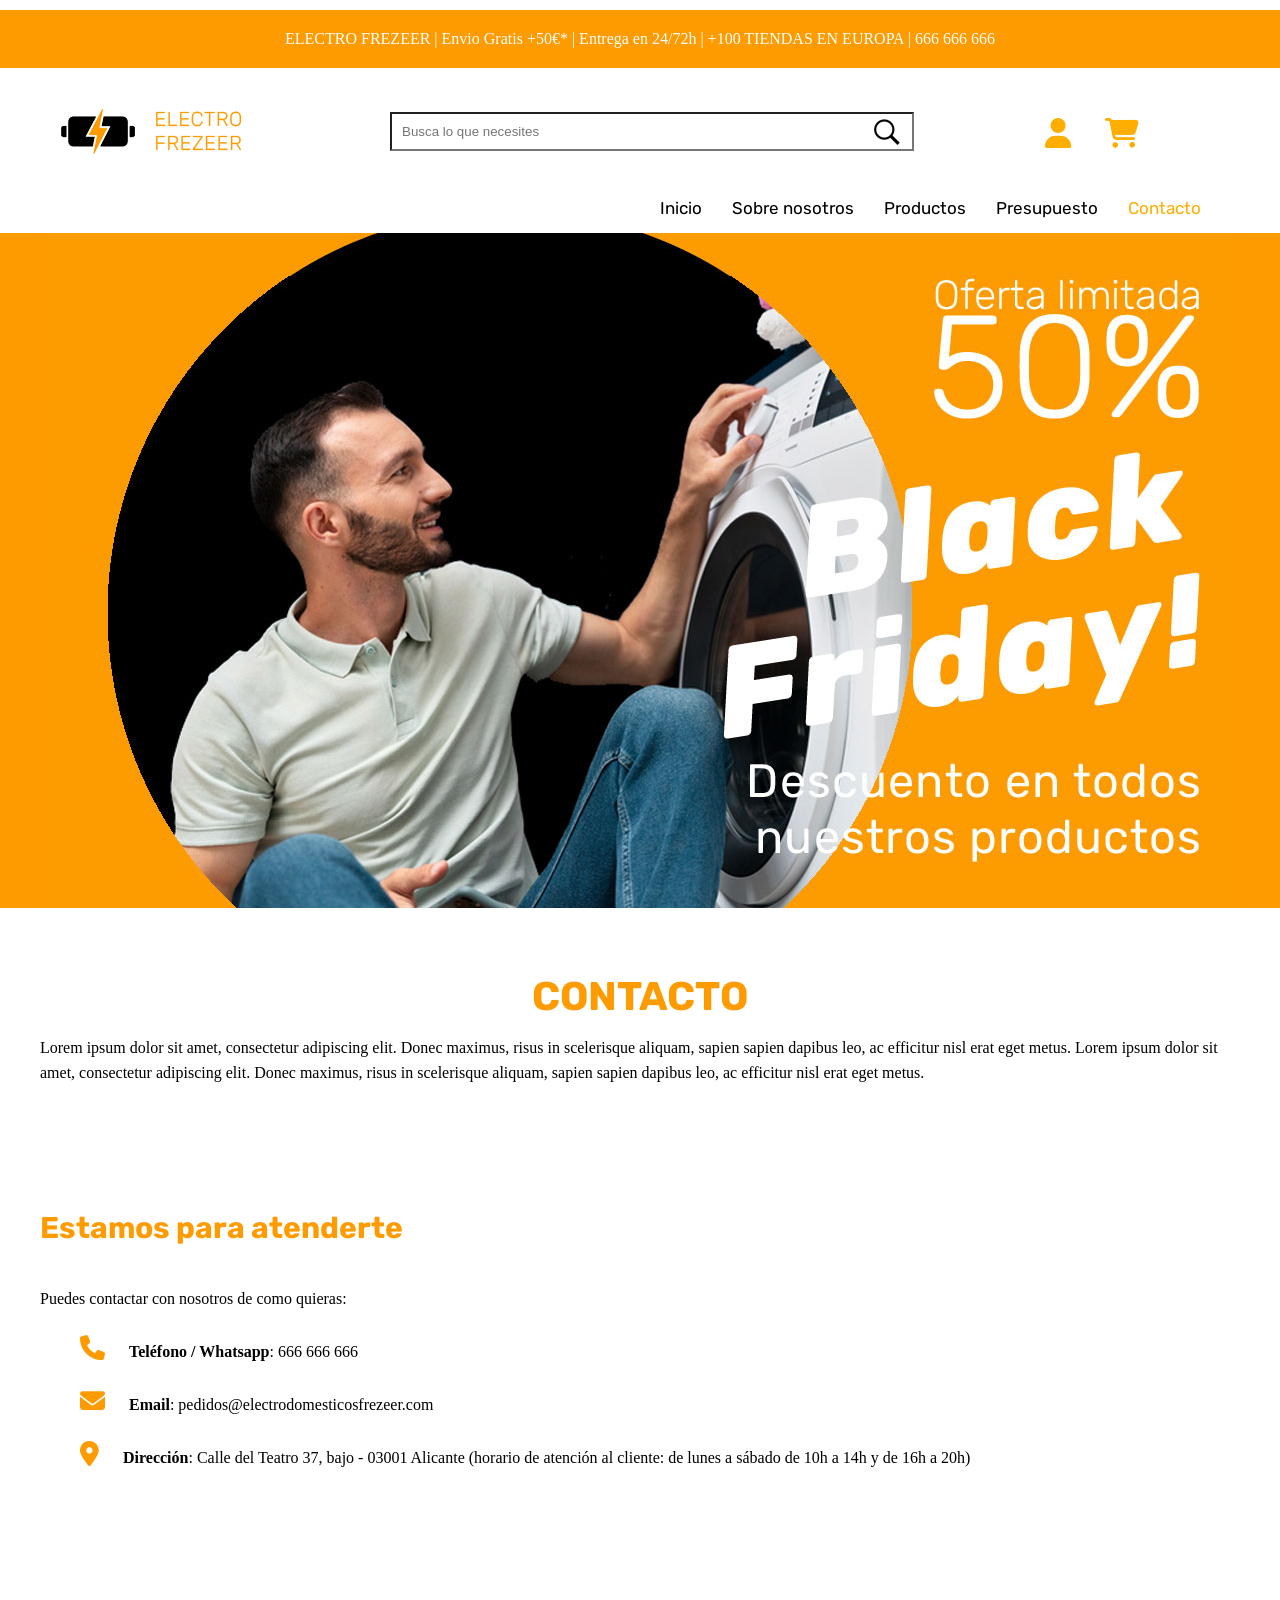
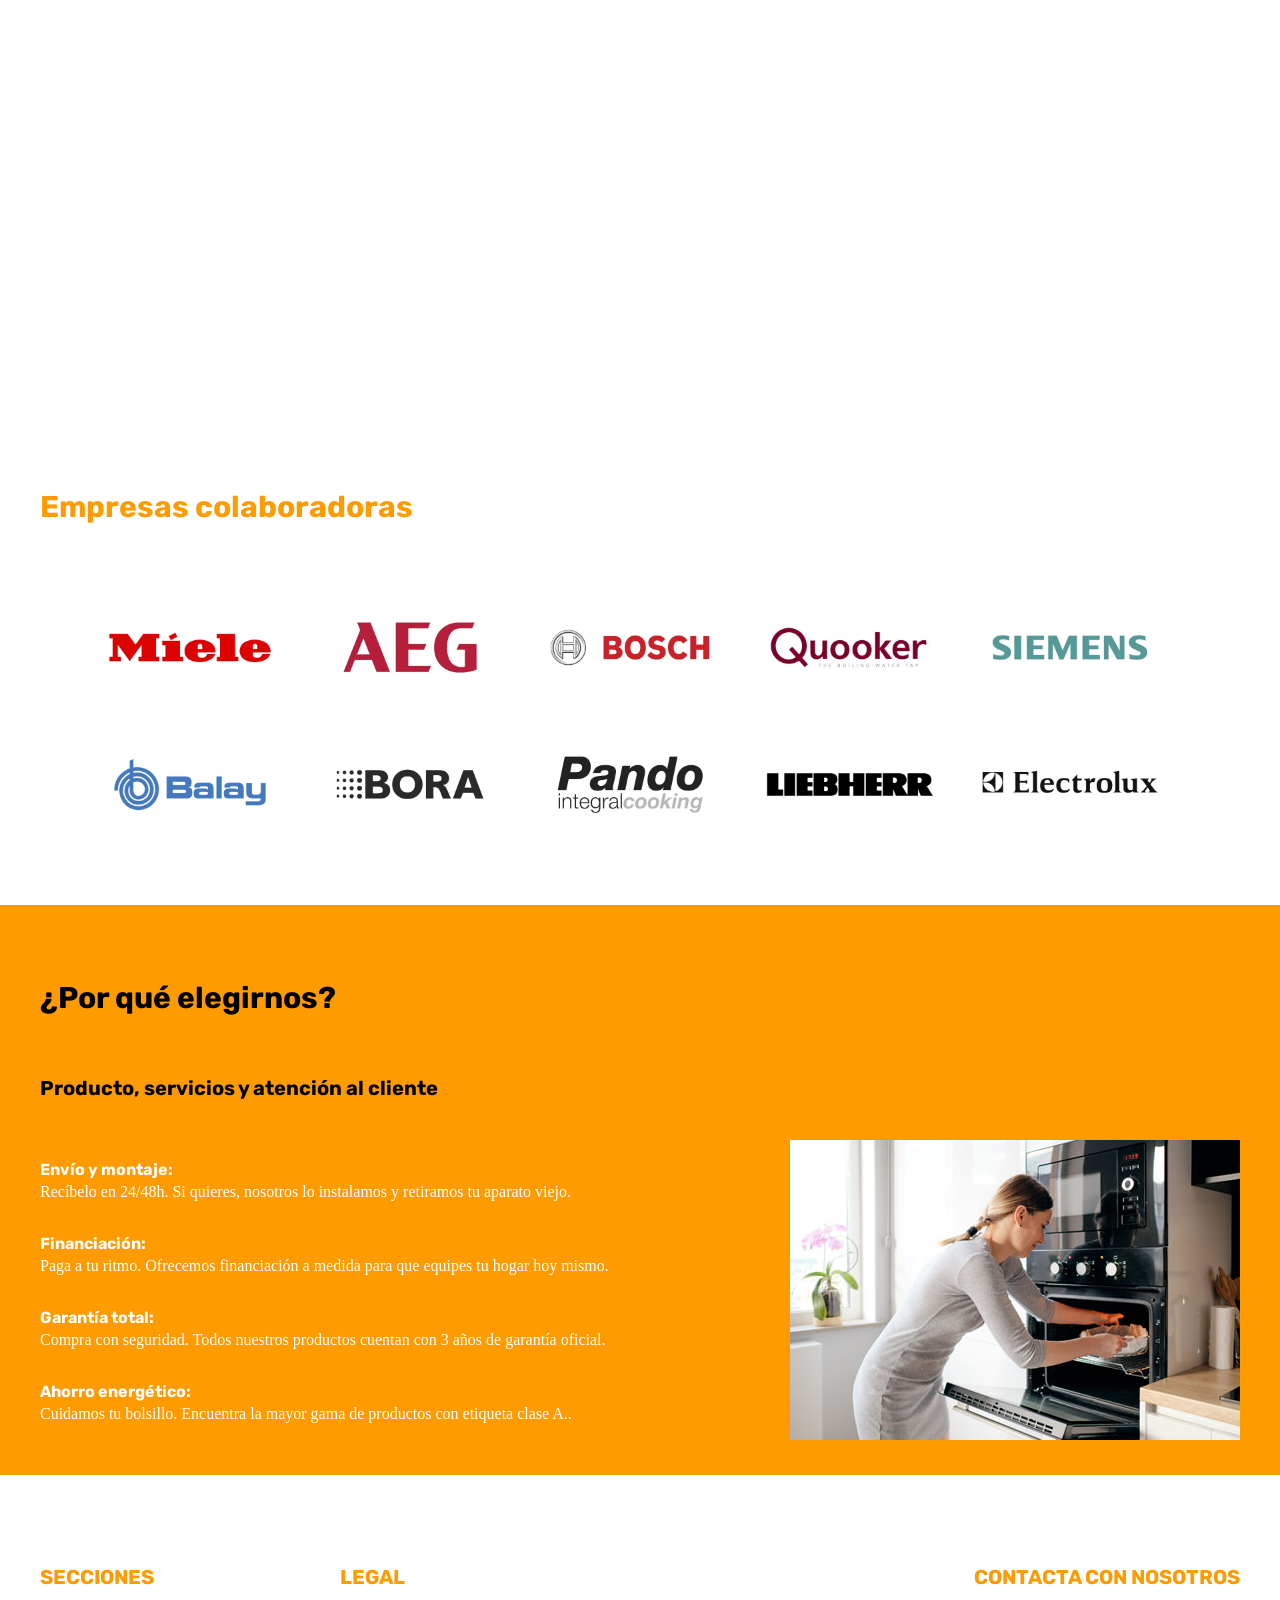
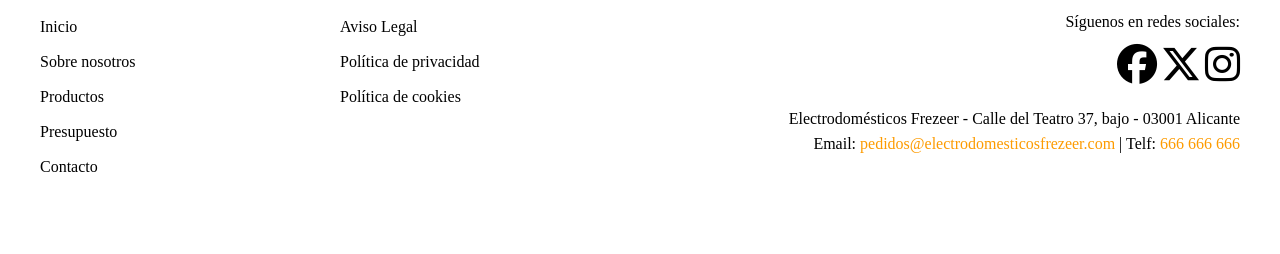
==== contacto.html @ 306b80c8 "Actualización" ====
<!DOCTYPE html>
<html lang="es">

	<head>
		<title>Contacto - Electrodomésticos Frezeer</title>
		<meta  charset="utf-8">
		<meta name="description" content="Electrodomésticos Frezeer. Especialistas en todo tipo de electrodomésticos para el hogar, la oficina o el negocio!">
    	<meta name="viewport" content="width=device-width, initial-scale=1.0">
		<link rel="stylesheet" href="./assets/css/estilos.css">
		<link rel="stylesheet" href="https://cdnjs.cloudflare.com/ajax/libs/font-awesome/6.5.2/css/all.min.css">
	</head>

	<body>

	    <header>
	    	<div class="banner_top">
		    	<div class="centro">
		    		ELECTRO FREZEER | Envio Gratis +50€* | Entrega en 24/72h | +100 TIENDAS EN EUROPA | 666 666 666
		    	</div>
	    	</div>
	    	<div class="modulo_transparente capa_logo">
		    	<div class="centro">
		    		<a href="index.html" title="Inicio" class="logo">
				       	<img src="assets/img/logo-electrodomesticos.png" alt="ELECTRODOMÉSTICOS FREZZEER" title="ELECTRODOMÉSTICOS FREZZEER">
				    </a>
				    <form class="form_buscador">
			    		<input type="text" placeholder="Busca lo que necesites">
			    	</form>
					<a href="#" title="ZONA CLIENTE"><i class="fa-solid fa-user iconos-cabecera"></i></a>
				    <a href="#" title="CARRITO DE LA COMPRA"><i class="fa-solid fa-cart-shopping iconos-cabecera"></i></a>
		    		<nav class="menu">
					    <a href="index.html" title="Inicio">Inicio</a>
					    <a href="sobre-nosotros.html" title="Sobre nosotros">Sobre nosotros</a>
					    <a href="productos.html" title="Productos">Productos</a>
					    <a href="presupuesto.html" title="Presupuesto">Presupuesto</a>
					    <a href="contacto.html" title="Contacto" class="seleccionada">Contacto</a>
					</nav>
			    </div>
			</div>
			<div class="banner_cabecera">
			    <div class="transparente">
				    <div class="centro">
				    	<img src="assets/img/cabecera2.jpg" alt="ELECTRODOMÉSTICOS FREZZEER" title="ELECTRODOMÉSTICOS FREZZEER">
		            </div>
		        </div>
			</div>
		</header>
		
		<section>
            <div class="modulo_transparente">
            	<h1>CONTACTO</h1>
            	<div class="centro">
		            <article>
		            	<p>Lorem ipsum dolor sit amet, consectetur adipiscing elit. Donec maximus, risus in scelerisque aliquam, sapien sapien dapibus leo, ac efficitur nisl erat eget metus. Lorem ipsum dolor sit amet, consectetur adipiscing elit. Donec maximus, risus in scelerisque aliquam, sapien sapien dapibus leo, ac efficitur nisl erat eget metus.</p>
		            </article>
		        </div>
            </div>
        </section>

		<section>
        	<div class="modulo_transparente">
        		<div class="centro">
        			<h2>Estamos para atenderte</h2>
		            <article>
		            	<p>Puedes contactar con nosotros de como quieras:</p>
		                <ul class="contacto">
		                	<li>
		                		<p><i class="fa-solid fa-phone icono-contacto" title="Teléfono / Whatsapp"></i>  <strong>Teléfono / Whatsapp</strong>: 666 666 666</p>
		                	</li>
		                	<li>
		                		<p><i class="fa-solid fa-envelope icono-contacto" title="Email"></i>  <strong>Email</strong>: pedidos@electrodomesticosfrezeer.com</p>
		                	</li>
		                	<li>
		                		<p><i class="fa-solid fa-location-dot icono-contacto" title="Dirección"></i>  <strong>Dirección</strong>: Calle del Teatro 37, bajo - 03001 Alicante (horario de atención al cliente: de lunes a sábado de 10h a 14h y de 16h a 20h)</p>
		                	</li>
		                </ul>
		                <iframe src="https://www.google.com/maps/embed?pb=!1m18!1m12!1m3!1d3817.742565900039!2d-0.49031492359190015!3d38.345195379096616!2m3!1f0!2f0!3f0!3m2!1i1024!2i768!4f13.1!3m3!1m2!1s0xd6237b2cdc7a897%3A0xb78e013e4b2e56f4!2sCarrer%20del%20Teatre%2C%2031%2C%2003001%20Alacant!5e1!3m2!1ses!2ses!4v1777305516248!5m2!1ses!2ses" width="1200" height="450" style="border:0;" allowfullscreen="" loading="lazy" referrerpolicy="no-referrer-when-downgrade"></iframe>
					</article>
		        	
		        </div>
		    </div>
		</section>

		<section>
            <div class="modulo_transparente">
	        	<div class="centro">
            		<h2>Empresas colaboradoras</h2>
		            <article>
		                <ul class="colaboradores">
		                    <li>
	                    		<a href="#"><img src="assets/img/logo1.jpg" alt="MÍELE" title="MÍELE"></a>
		                    </li>
		                    <li>
	                    		<a href="#"><img src="assets/img/logo2.jpg" alt="AEG" title="AEG"></a>
		                    </li>
		                    <li>
	                    		<a href="#"><img src="assets/img/logo3.jpg" alt="BOSCH" title="BOSCH"></a>
		                    </li>
		                    <li>
	                    		<a href="#"><img src="assets/img/logo4.jpg" alt="QUOOKER" title="QUOOKER"></a>
		                    </li>
		                    <li>
	                    		<a href="#"><img src="assets/img/logo5.jpg" alt="SIEMENS" title="SIEMENS"></a>
		                    </li>
		                    <li>
	                    		<a href="#"><img src="assets/img/logo6.jpg" alt="BALAY" title="BALAY"></a>
		                    </li>
		                    <li>
	                    		<a href="#"><img src="assets/img/logo7.jpg" alt="BORA" title="BORA"></a>
		                    </li>
		                    <li>
	                    		<a href="#"><img src="assets/img/logo8.jpg" alt="PANDO" title="PANDO"></a>
		                    </li>
		                    <li>
	                    		<a href="#"><img src="assets/img/logo9.jpg" alt="LIEBHEER" title="LIEBHEER"></a>
		                    </li>
		                    <li>
	                    		<a href="#"><img src="assets/img/logo10.jpg" alt="ELECTROLUX" title="ELECTROLUX"></a>
		                    </li>
		                </ul>
		            </article>
		        </div>
		    </div>
		</section>

	    <section>
            <div class="modulo_naranja">
	        	<div class="centro">
            		<h2 class="color_negro">¿Por qué elegirnos?</h2>
		            <article>
		                <h3>Producto, servicios y atención al cliente</h3>
		                <img src="assets/img/foto_home.jpg" alt="Electrodomésticos Frezeer" title="Electrodomésticos Frezeer" class="foto_article">
		                
		                <ul class="lista_inicio">
		                    <li><h4>Envío y montaje:</h4><p>Recíbelo en 24/48h. Si quieres, nosotros lo instalamos y retiramos tu aparato viejo.</p></li>
		                    <li><h4>Financiación:</h4><p>Paga a tu ritmo. Ofrecemos financiación a medida para que equipes tu hogar hoy mismo.</p></li>
		                    <li><h4>Garantía total:</h4><p>Compra con seguridad. Todos nuestros productos cuentan con 3 años de garantía oficial.</p></li>
		                    <li><h4>Ahorro energético:</h4><p>Cuidamos tu bolsillo. Encuentra la mayor gama de productos con etiqueta clase A..</p></li>
		                </ul>
		            </article>
		        </div>
		    </div>
        </section>

        <footer>
        	<div class="centro">
	        	<div class="footer_izq">
	        		<h3 class="color_naranja">SECCIONES</h3>
		        	<nav>
			        	<a href="inicio.html" title="Aviso Legal">Inicio</a>
			        	<a href="sobre-nosotros.html" title="Aviso Legal">Sobre nosotros</a>
			        	<a href="productos.html" title="Aviso Legal">Productos</a>
			        	<a href="presupuesto.html" title="Aviso Legal">Presupuesto</a>
			        	<a href="contacto.html" title="Aviso Legal">Contacto</a>
		        	</nav>
	        	</div>

	        	<div class="footer_centro">
		        	<h3 class="color_naranja">LEGAL</h3>
		        	<nav>
		        		<a href="#" title="Aviso Legal">Aviso Legal</a>
		        		<a href="#" title="Política de privacidad">Política de privacidad</a>
		        		<a href="#" title="Política de cookies">Política de cookies</a>
		        	</nav>
	        	</div>

	        	<div class="footer_dcha">
		        	<h3 class="color_naranja">CONTACTA CON NOSOTROS</h3>
		        	<nav class="redes-sociales"><p>Síguenos en redes sociales:</p> 
		        		 <a href="#" title="Facebook" target="blank"><i class="fa-brands fa-facebook icono-redes" title="Síguenos en Facebook"></i></a>
		        		 <a href="#" title="X" target="blank"><i class="fa-brands fa-x-twitter icono-redes" title="Síguenos en X"></i></a>
		        		 <a href="#" title="Instagram" target="blank"><i class="fa-brands fa-instagram icono-redes" title="Síguenos en Instagram"></i></a>
		        	</nav>
		        	<p>
		            	Electrodomésticos Frezeer - Calle del Teatro 37, bajo - 03001 Alicante <br>
		            	Email: <a href="mailto:info@electrodomesticosfrezeer.com">pedidos@electrodomesticosfrezeer.com</a> | 
		            	Telf: <a href="tel:666666666">666 666 666</a>
		            </p>
		       	</div>
        	</div>
        </footer>

	</body>
</html>
---- assets/css/estilos.css ----
body{
	background-color: #FFF;
	margin: 0;
	padding: 0;
	color: #000;
}

/* Importación a nivel local de la tipografia Rubik para los títulos h1, h2, h3, ...*/
@font-face {
     font-family: Rubik;
	 src: url("../font/Rubik-VariableFont_wght.ttf");
}


/* 	Definición de los estilos de los diferentes tipos generales de modulos, de la capa 
	centro con los que me ayudo a darle estilo a las diferentes sections y centrar los textos
	, de los elementos genéricos de la web (titulos h1, h2, h3 y h4, colores, section, article, leer más, ...)*/

.modulo_naranja{
	width: 100%;
	background-color: #FD9B01;
	color: #FFF;
	float: left;
	margin: 15px 0 0 0;
	padding: 50px 0 20px 0;
}
.modulo_transparente{
	width: 100%;
	float: left;
	margin: 15px 0 0 0;
	padding: 50px 0 20px 0;
}
.centro{
	width: 1200px;
	margin: 0 auto;
	padding: 0;
}
h1{
	font-family: Rubik;
	font-size: 40px;
	text-align: center;
	color: #FD9B01;
	margin: 0;
}
h2{
	font-family: Rubik;
	font-size: 30px;
	color: #FD9B01;
}
h3{
	font-family: Rubik;
	font-size: 20px;
	color: #000;
}
h4{
	font-family: Rubik;
	font-size: 16px;
	margin: 15px 0 0 0;
}
.color_negro{
	color: #000;
}
.color_naranja{
	color: #FD9B01;
}
section{
	width: 100%;
	float: left;
}
article{
	width: 1200px;
	float: left;
	margin: 15px 0;
}
.leer_mas{
	text-align: right;
	padding: 0 10px 0 0;
}
.leer_mas a{
	text-decoration: none;
	color: #000;
}
.leer_mas a:hover{
	text-decoration: underline;
}



/* 	Definición de los estilos de los elementos del header */

header{
	width: 100%;
	margin: 0;
    	float: left;
}
.banner_top{
	width: 100%;
	float: left;
	background-color: #FD9B01;
	color: #FFF;
	margin: 10px 0 0 0;
	padding: 20px 0;
	text-align: center;
}
.capa_logo{
	margin-top: 20px;
	padding: 20px 0 10px 0;
}
.logo{
	width: 350px;
	float: left;
	height: 65px;
}
.form_buscador{
	width: 650px;
	margin: 4px 0 0 0;
	float: left;
}
.form_buscador input {
    	padding: 10px 10px;
    	width: 500px;
    	background: url(../img/lupa.png) no-repeat right;
    	background-position-x: 480px;
}
.iconos-cabecera{
	font-size: 30px;
	margin: 10px 25px 5px 5px;
	color: #FDAE01;

}
.iconos-cabecera:hover{
	color: #000;
}
nav{
	width: 1200px;
	margin: 0;
}
.menu{
	width: 600px;
	float: right;
	margin: 20px 0 0 0;
	padding: 0;
}
.menu a{
	font-family: Rubik;
	color: #000;
	font-weight: 20px;
	text-decoration: none;
	font-size: 17px;
	float: left;
	padding: 5px 10px;
	margin: 20px 0 0 10px;
}
.menu a:hover{
	color: #FDAE01;
}
.menu a.seleccionada{
	font-family: Rubik;
	color: #FDAE01;
	float: left;
	padding: 5px 10px;
	margin: 20px 0 0 10px;
}
.banner_cabecera{
	width: 100%;
	background-color: #FD9B01;
	float: left;
	height: 675px;
}





/* Definición de los titulos h1, h2, h3, ... de las secciones */

article.noticias{
	width: 500px;
	float: left;
	margin: 15px 50px;
}


.colaboradores{
	width: 1200px;
	list-style: none;
}
.colaboradores li{
	width: 220px;
	float: left;
	text-align: center;
	vertical-align: middle;
}
.colaboradores li img{
	width: 200px;
}
article ul.lista_inicio{
	margin: 10px  0;
	list-style: none;
	width: 650px;
	float: left;
	padding: 0;
}
article ul.lista_inicio li{
	margin: 30px 0 0 0;
	padding: 0;
	list-style: none;
}
article ul.lista_inicio li p, p{
	margin: 0px;
	padding: 0;
	line-height: 25px;
}
.foto_article{
	width:450px;
	float: right;
	margin: 20px 0 0 50px;
}




/* Estilos de la página nuestro-secreto */
.contenido-nuestro-secreto{
	width: 600px;
	float: left;
}
/* Estilos de la galería de fotos */
ul.galeria{
	width: 100%;
	margin: 15px  0;
	list-style: none;
	float: left;
}
ul.galeria li{
	width: 25%;
	margin: 0;
	padding: 0;
	list-style: none;
	float: left;
}





/* 	Estilos de la página productos (y últimas novedades de la página de inicio) */
article ul.lista_productos{
	margin: 10px  0;
	list-style: none;
	width: 1200px;
	float: left;
	padding: 0;
}
article ul.lista_productos li{
	margin: 30px 5px 0 5px;
	padding: 0;
	width: 286px;
	float: left;
	height: 480px;
	border: 2px solid #FFF;
}
article ul.lista_productos li:hover{
	border: 2px solid #FD9B01;
}
article ul.lista_productos li p{
	padding: 5px 10px;
	text-align: center;
}
article ul.lista_productos li .capa_producto{
	width:288px;
	height: 300px;
}
article ul.lista_productos li .capa_producto .foto_producto{
	width:250px;
	padding: 20px;
}
article ul.lista_productos li .capa_producto .foto_producto:hover{
	width:286px;
	padding: 0;
}
article ul.lista_productos li p button{
	padding: 5px 10px;
	cursor: pointer;
	color: #FFF;
	background-color: #FD9B01;
	border: 2px solid #FD9B01;
	border-radius: 3px;
}
article ul.lista_productos li p.precio{
	font-size: 25px;
	font-weight: bold;
	color: #FD9B01;
}
article ul.lista_productos li p button:hover{
	background-color: #FFF;
	color: #FD9B01;
}
.paginado{
	width: 100%;
	margin: 30px 0 0 0;
    	float: left;
}
.paginado .mostrando{
	width: 50%;
	float: left;
	text-align: left;
}
.paginado .paginas{
	width: 50%;
	float: left;
	text-align: right;
}
.paginado .paginas a{
	text-decoration: none;
	margin: 0 5px;
	color: #000;
}
.paginado .paginas a:hover{
	text-decoration: underline;
}





/* 	Estilos de la página presupuesto */
.presupuesto{
	width: 100%;
	margin: 50px;
}
.presupuesto tr{
	margin: 20px;
}
.presupuesto td.primera_columna{
	width: 30%;
	vertical-align: top;
}
.presupuesto td.segunda_columna{
	width: 70%;
}
input{
	padding: 10px 10px;
	width: 80%;
}
textarea{
	padding: 10px 10px;
	width: 80%;
	height: 100px;
}
input.politica_privacidad{
	width: 20px;
}
a.enlace_politica{
	text-decoration: none;
	color: #000;
}
a.enlace_politica:hover{
	text-decoration: underline;
}




/* 	Estilos de la página de contacto */
ul.contacto{
	list-style: none;
}
ul.contacto li{
	margin: 25px 0;
}
ul.contacto li:last-child{
	margin-bottom: 40px;
}
.icono-contacto{
	font-size: 25px;
	color: #FD9B01;
	margin: 0 20px  0 0;
}
.enviar{
	width: auto;
	margin: 20px 0 0 10px;
	cursor: pointer;
	color: #FFF;
	background-color: #FD9B01;
	border: 2px solid #FD9B01;
	border-radius: 3px;
}
.enviar:hover{
	background-color: #FFF;
	color: #FD9B01;
}




/* 	Estilos del de pie de las páginas */
footer{
	width: 100%;
	margin: 50px 0;
	float: left;
	padding: 20px 0;
}
.footer_izq{
	width: 25%;
	float: left;
	text-align: left;
}

.footer_izq nav{
	width: 100%;
	color: #000;
	text-align: left;
	margin: 5px 0;
	padding: 0;
	line-height: 25px;
}

.footer_centro{
	width: 25%;
	float: left;
	text-align: left;
}
.footer_centro nav{
	width: 100%;
	color: #000;
	text-align: left;
	margin: 5px 0;
	padding: 0;
	line-height: 25px;
}

.footer_dcha{
	width: 50%;
	float: left;
	text-align: right;
}
.footer_dcha nav{
	width: 100%;
	color: #000;
	text-align: right;
	margin: 5px 0;
	padding: 0;
	line-height: 25px;
}

.footer_centro a, .footer_izq a{
	width: 100%;
	float: left;
	text-decoration: none;
	color: #000;
	margin: 5px 0;
}
.footer_centro a:hover, .footer_dcha a:hover, .footer_izq a:hover{
	text-decoration: underline;
}
.footer_dcha p {
    margin: 20px 0 10px 0;
}
.icono-redes{
	font-size: 40px;
	color: #000;
}
.icono-redes:hover{
	color: #FD9B01;
}
.footer_dcha a{
	text-decoration: none;
	color: #FD9B01;
	margin: 5px 0;
}
.footer_dcha a.icono-redes{
	text-decoration: none;
	
}
.footer_dcha a.icono-redes:hover{
	text-decoration: none;
}
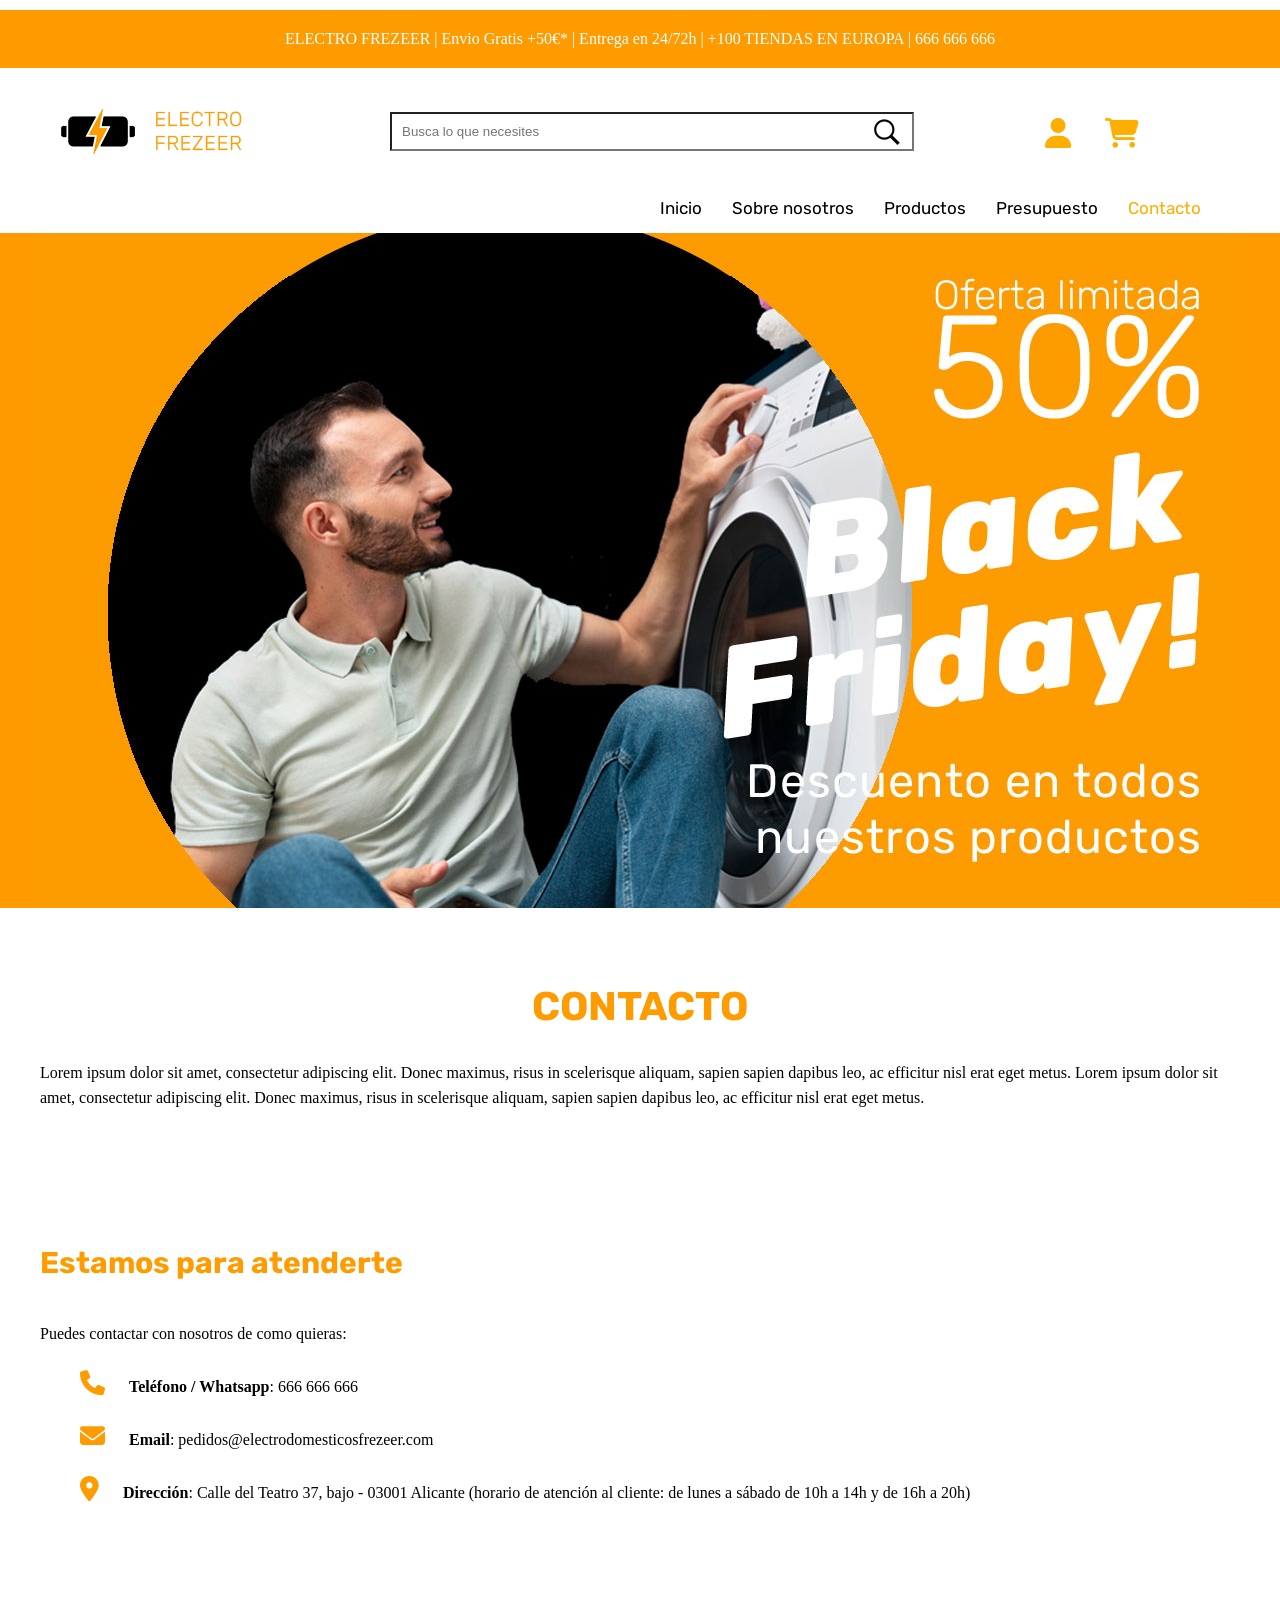
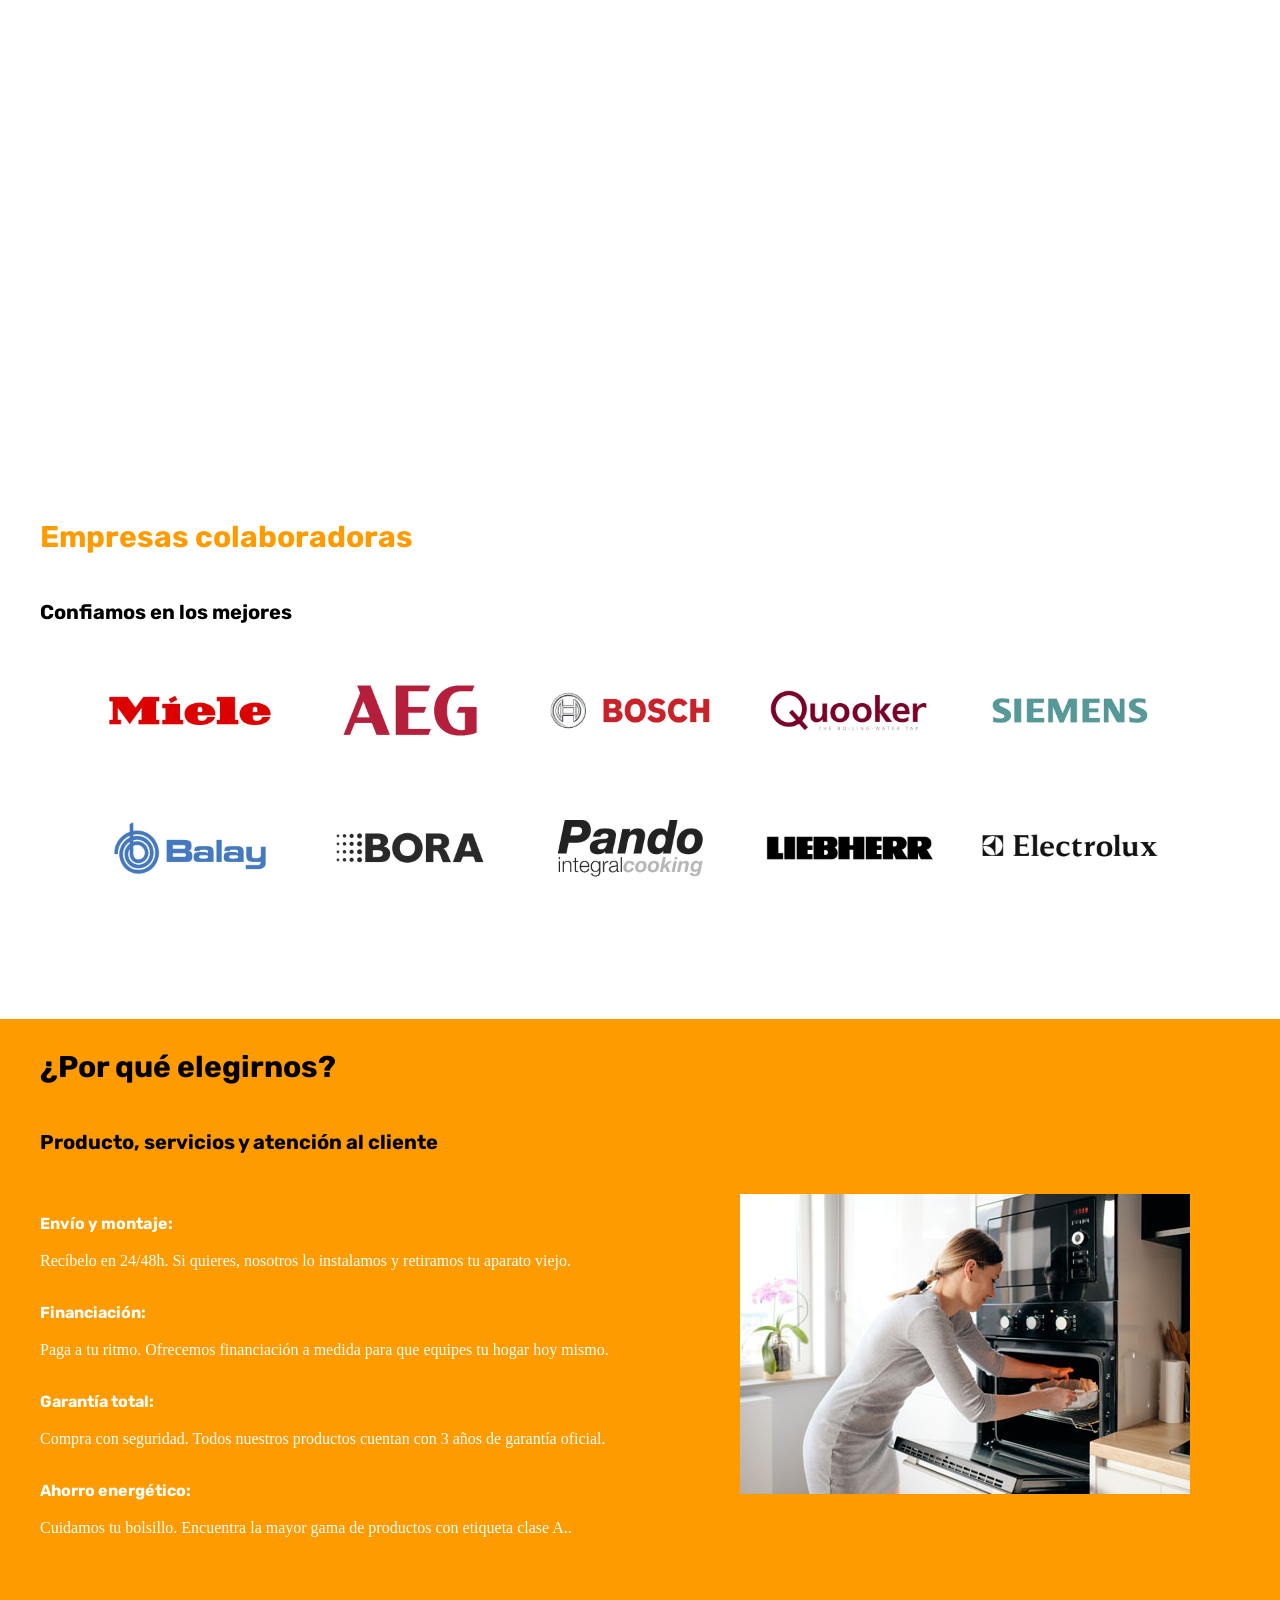
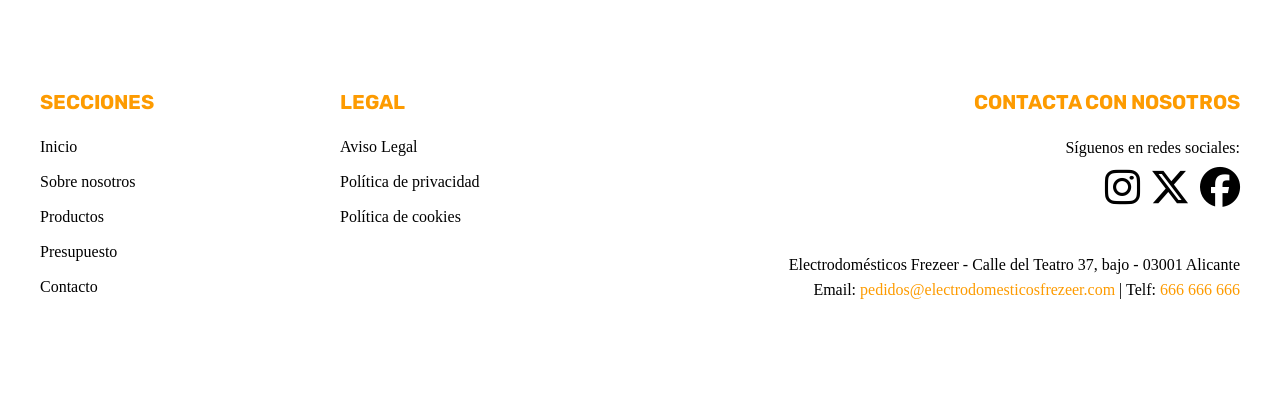
==== commit c448b6f6: "Nueva actualización global" ====
--- a/contacto.html
+++ b/contacto.html
@@ -81,11 +81,13 @@
 		    </div>
 		</section>
 
+		<!-- MODULO "EMPRESAS COLABORADORAS" -->
 		<section>
-            <div class="modulo_transparente">
+			<div class="modulo_transparente">
 	        	<div class="centro">
-            		<h2>Empresas colaboradoras</h2>
+		    		<h2>Empresas colaboradoras</h2>
 		            <article>
+		            	<h3>Confiamos en los mejores</h3>
 		                <ul class="colaboradores">
 		                    <li>
 	                    		<a href="#"><img src="assets/img/logo1.jpg" alt="MÍELE" title="MÍELE"></a>
@@ -123,6 +125,7 @@
 		    </div>
 		</section>
 
+        <!-- MÓDULO "POR QUÉ ELEGIRNOS" DE LA WEB -->
 	    <section>
             <div class="modulo_naranja">
 	        	<div class="centro">
@@ -142,40 +145,43 @@
 		    </div>
         </section>
 
+
+        <!-- PIE DE LA WEB -->
         <footer>
         	<div class="centro">
 	        	<div class="footer_izq">
 	        		<h3 class="color_naranja">SECCIONES</h3>
-		        	<nav>
-			        	<a href="inicio.html" title="Aviso Legal">Inicio</a>
-			        	<a href="sobre-nosotros.html" title="Aviso Legal">Sobre nosotros</a>
-			        	<a href="productos.html" title="Aviso Legal">Productos</a>
-			        	<a href="presupuesto.html" title="Aviso Legal">Presupuesto</a>
-			        	<a href="contacto.html" title="Aviso Legal">Contacto</a>
-		        	</nav>
+		        	<ul>
+			        	<li><a href="inicio.html" title="Aviso Legal">Inicio</a></li>
+			        	<li><a href="sobre-nosotros.html" title="Aviso Legal">Sobre nosotros</a></li>
+			        	<li><a href="productos.html" title="Aviso Legal">Productos</a></li>
+			        	<li><a href="presupuesto.html" title="Aviso Legal">Presupuesto</a></li>
+			        	<li><a href="contacto.html" title="Aviso Legal">Contacto</a></li>
+		        	</ul>
 	        	</div>
 
 	        	<div class="footer_centro">
 		        	<h3 class="color_naranja">LEGAL</h3>
-		        	<nav>
-		        		<a href="#" title="Aviso Legal">Aviso Legal</a>
-		        		<a href="#" title="Política de privacidad">Política de privacidad</a>
-		        		<a href="#" title="Política de cookies">Política de cookies</a>
-		        	</nav>
+		        	<ul>
+		        		<li><a href="#" title="Aviso Legal">Aviso Legal</a></li>
+		        		<li><a href="#" title="Política de privacidad">Política de privacidad</a></li>
+		        		<li><a href="#" title="Política de cookies">Política de cookies</a></li>
+		        	</ul>
 	        	</div>
 
 	        	<div class="footer_dcha">
 		        	<h3 class="color_naranja">CONTACTA CON NOSOTROS</h3>
-		        	<nav class="redes-sociales"><p>Síguenos en redes sociales:</p> 
-		        		 <a href="#" title="Facebook" target="blank"><i class="fa-brands fa-facebook icono-redes" title="Síguenos en Facebook"></i></a>
-		        		 <a href="#" title="X" target="blank"><i class="fa-brands fa-x-twitter icono-redes" title="Síguenos en X"></i></a>
-		        		 <a href="#" title="Instagram" target="blank"><i class="fa-brands fa-instagram icono-redes" title="Síguenos en Instagram"></i></a>
-		        	</nav>
-		        	<p>
-		            	Electrodomésticos Frezeer - Calle del Teatro 37, bajo - 03001 Alicante <br>
-		            	Email: <a href="mailto:info@electrodomesticosfrezeer.com">pedidos@electrodomesticosfrezeer.com</a> | 
-		            	Telf: <a href="tel:666666666">666 666 666</a>
-		            </p>
+		        	<ul class="redes-sociales">
+		        		<li>Síguenos en redes sociales:</li> 
+		        		<li><a href="#" title="Facebook" target="blank"><i class="fa-brands fa-facebook icono-redes" title="Síguenos en Facebook"></i></a></li>
+		        		<li><a href="#" title="X" target="blank"><i class="fa-brands fa-x-twitter icono-redes" title="Síguenos en X"></i></a></li>
+		        		<li><a href="#" title="Instagram" target="blank"><i class="fa-brands fa-instagram icono-redes" title="Síguenos en Instagram"></i></a></li>
+		        		<li>
+		        			<p>Electrodomésticos Frezeer - Calle del Teatro 37, bajo - 03001 Alicante <br>
+				               Email: <a href="mailto:info@electrodomesticosfrezeer.com">pedidos@electrodomesticosfrezeer.com</a> | 
+				               Telf: <a href="tel:666666666">666 666 666</a></p>
+		            	</li>
+		            </ul>
 		       	</div>
         	</div>
         </footer>
@@ -183,4 +189,3 @@
 	</body>
 </html>
 
-
--- a/assets/css/estilos.css
+++ b/assets/css/estilos.css
@@ -17,25 +17,35 @@
 	centro con los que me ayudo a darle estilo a las diferentes sections y centrar los textos
 	, de los elementos genéricos de la web (titulos h1, h2, h3 y h4, colores, section, article, leer más, ...)*/
 
+section{
+	width: 100%;
+	float: left;
+	margin: 50px 0 0 0;
+}
+article{
+	float: left;
+	margin: 15px 0;
+}
 .modulo_naranja{
 	width: 100%;
 	background-color: #FD9B01;
 	color: #FFF;
 	float: left;
 	margin: 15px 0 0 0;
-	padding: 50px 0 20px 0;
+	padding: 20px 0 20px 0;
 }
 .modulo_transparente{
 	width: 100%;
 	float: left;
 	margin: 15px 0 0 0;
-	padding: 50px 0 20px 0;
+	padding: 10px 0 20px 0;
 }
 .centro{
 	width: 1200px;
 	margin: 0 auto;
 	padding: 0;
 }
+
 h1{
 	font-family: Rubik;
 	font-size: 40px;
@@ -47,6 +57,7 @@
 	font-family: Rubik;
 	font-size: 30px;
 	color: #FD9B01;
+	margin: 10px 0;
 }
 h3{
 	font-family: Rubik;
@@ -64,15 +75,6 @@
 .color_naranja{
 	color: #FD9B01;
 }
-section{
-	width: 100%;
-	float: left;
-}
-article{
-	width: 1200px;
-	float: left;
-	margin: 15px 0;
-}
 .leer_mas{
 	text-align: right;
 	padding: 0 10px 0 0;
@@ -90,7 +92,6 @@
 /* 	Definición de los estilos de los elementos del header */
 
 header{
-	width: 100%;
 	margin: 0;
     	float: left;
 }
@@ -208,7 +209,7 @@
 	list-style: none;
 }
 article ul.lista_inicio li p, p{
-	margin: 0px;
+	margin: 15px 0;
 	padding: 0;
 	line-height: 25px;
 }
@@ -258,7 +259,7 @@
 	padding: 0;
 	width: 286px;
 	float: left;
-	height: 480px;
+	height: 525px;
 	border: 2px solid #FFF;
 }
 article ul.lista_productos li:hover{
@@ -405,56 +406,89 @@
 .footer_izq{
 	width: 25%;
 	float: left;
-	text-align: left;
-}
-
-.footer_izq nav{
-	width: 100%;
-	color: #000;
-	text-align: left;
-	margin: 5px 0;
-	padding: 0;
+}
+
+.footer_izq ul{
+	list-style: none;
+	width: 100%;
+	margin: 5px 0;
+	padding: 0;
+}
+.footer_izq ul li{
 	line-height: 25px;
+	margin: 10px 0;
 }
 
 .footer_centro{
 	width: 25%;
 	float: left;
-	text-align: left;
-}
-.footer_centro nav{
-	width: 100%;
-	color: #000;
-	text-align: left;
-	margin: 5px 0;
-	padding: 0;
+}
+.footer_centro ul{
+	list-style: none;
+	width: 100%;
+	margin: 5px 0;
+	padding: 0;
+	list-style: none;
 	line-height: 25px;
 }
-
+.footer_centro ul li{
+	line-height: 25px;
+	margin: 10px 0;
+}
 .footer_dcha{
 	width: 50%;
 	float: left;
 	text-align: right;
 }
-.footer_dcha nav{
-	width: 100%;
-	color: #000;
-	text-align: right;
-	margin: 5px 0;
-	padding: 0;
-	line-height: 25px;
-}
-
+.footer_dcha ul{
+	list-style: none;
+	width: 100%;
+	color: #000;
+	text-align: right;
+	margin: 5px 0;
+	padding: 0;
+}
+.footer_dcha ul{
+	list-style: none;
+	width: 100%;
+	color: #000;
+	text-align: right;
+	margin: 5px 0;
+	padding: 0;
+}
+.footer_dcha ul li:first-child{
+	list-style: none;
+	width: 100%;
+	color: #000;
+	text-align: right;
+	margin: 5px 0;
+	padding: 0;
+}
+.footer_dcha ul li{
+	list-style: none;
+	float: right;
+	width: 50px;
+	color: #000;
+	text-align: right;
+	margin: 5px 0;
+	padding: 0;
+}
+.footer_dcha ul li:last-child{
+	list-style: none;
+	width: 100%;
+	color: #000;
+	text-align: right;
+	margin: 20px 0;
+	padding: 0;
+}
 .footer_centro a, .footer_izq a{
-	width: 100%;
-	float: left;
-	text-decoration: none;
-	color: #000;
-	margin: 5px 0;
+	text-decoration: none;
+	color: #000;
 }
 .footer_centro a:hover, .footer_dcha a:hover, .footer_izq a:hover{
 	text-decoration: underline;
 }
+
 .footer_dcha p {
     margin: 20px 0 10px 0;
 }
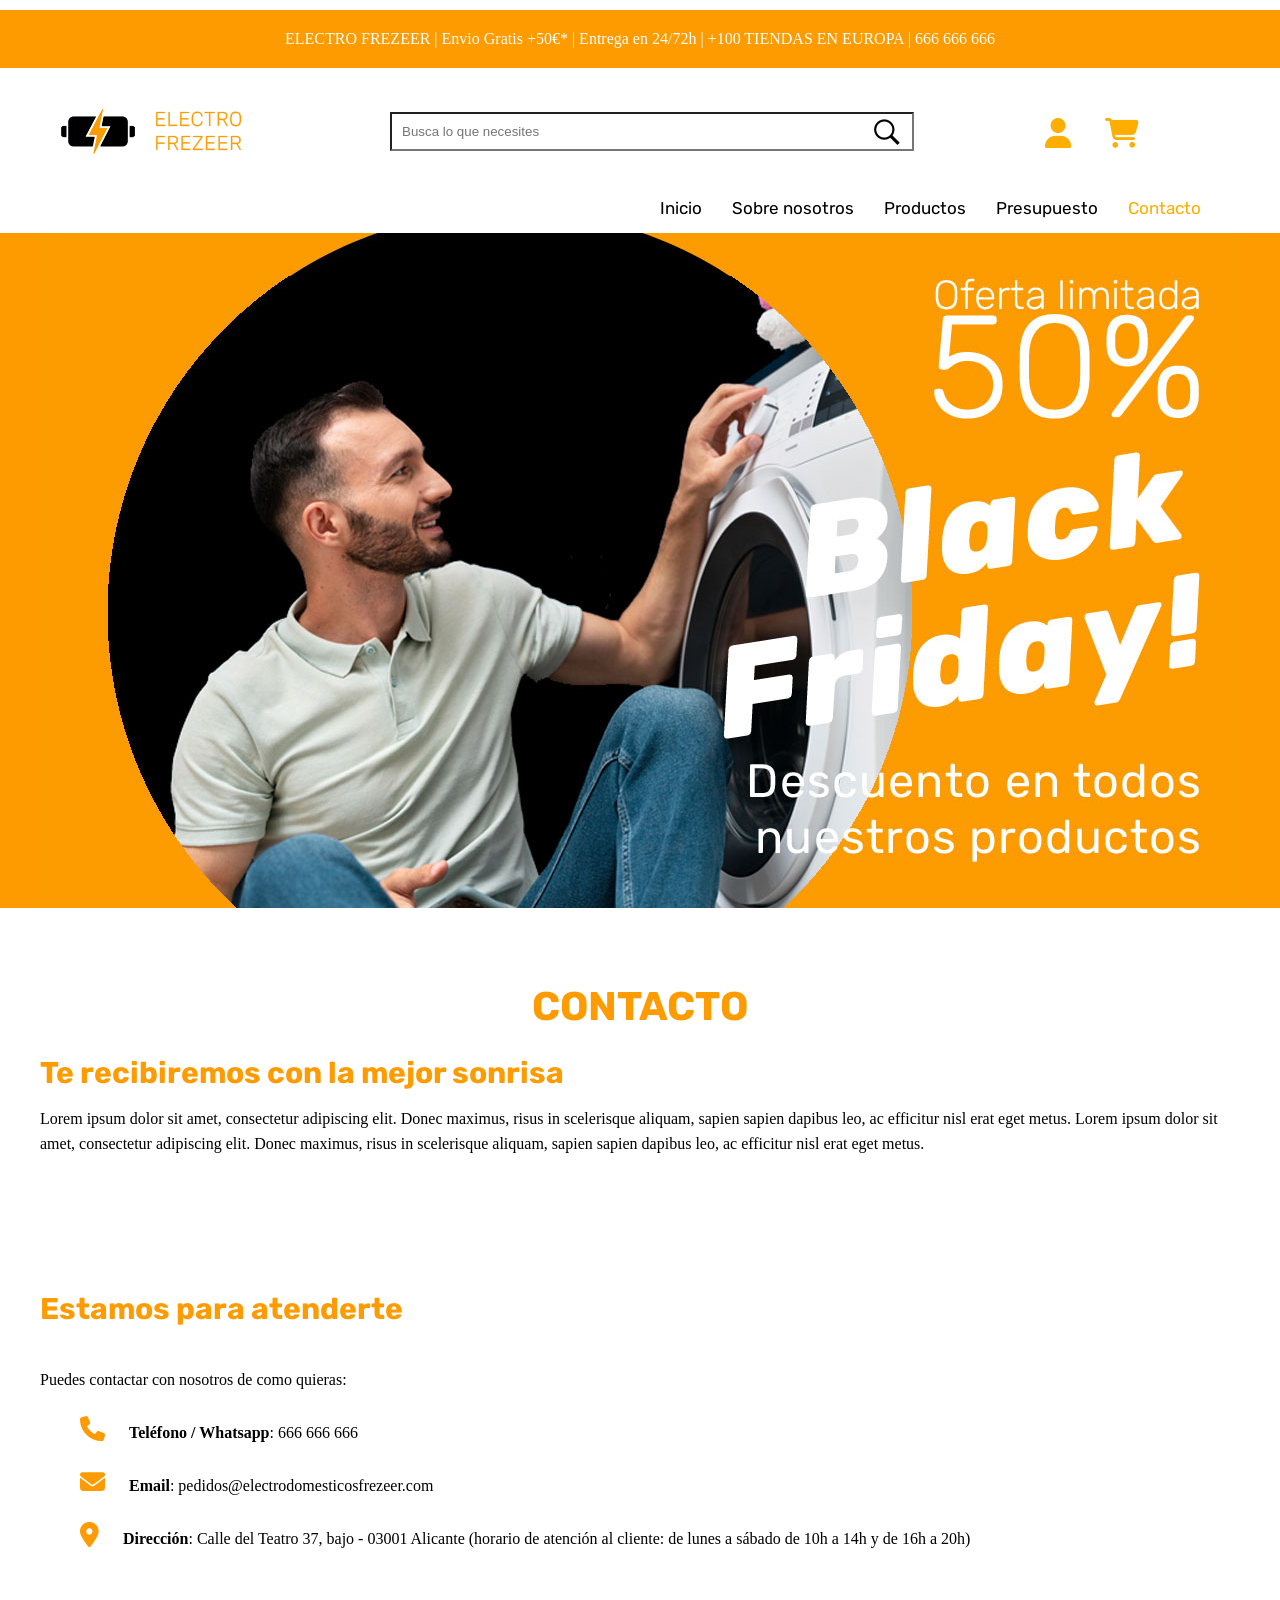
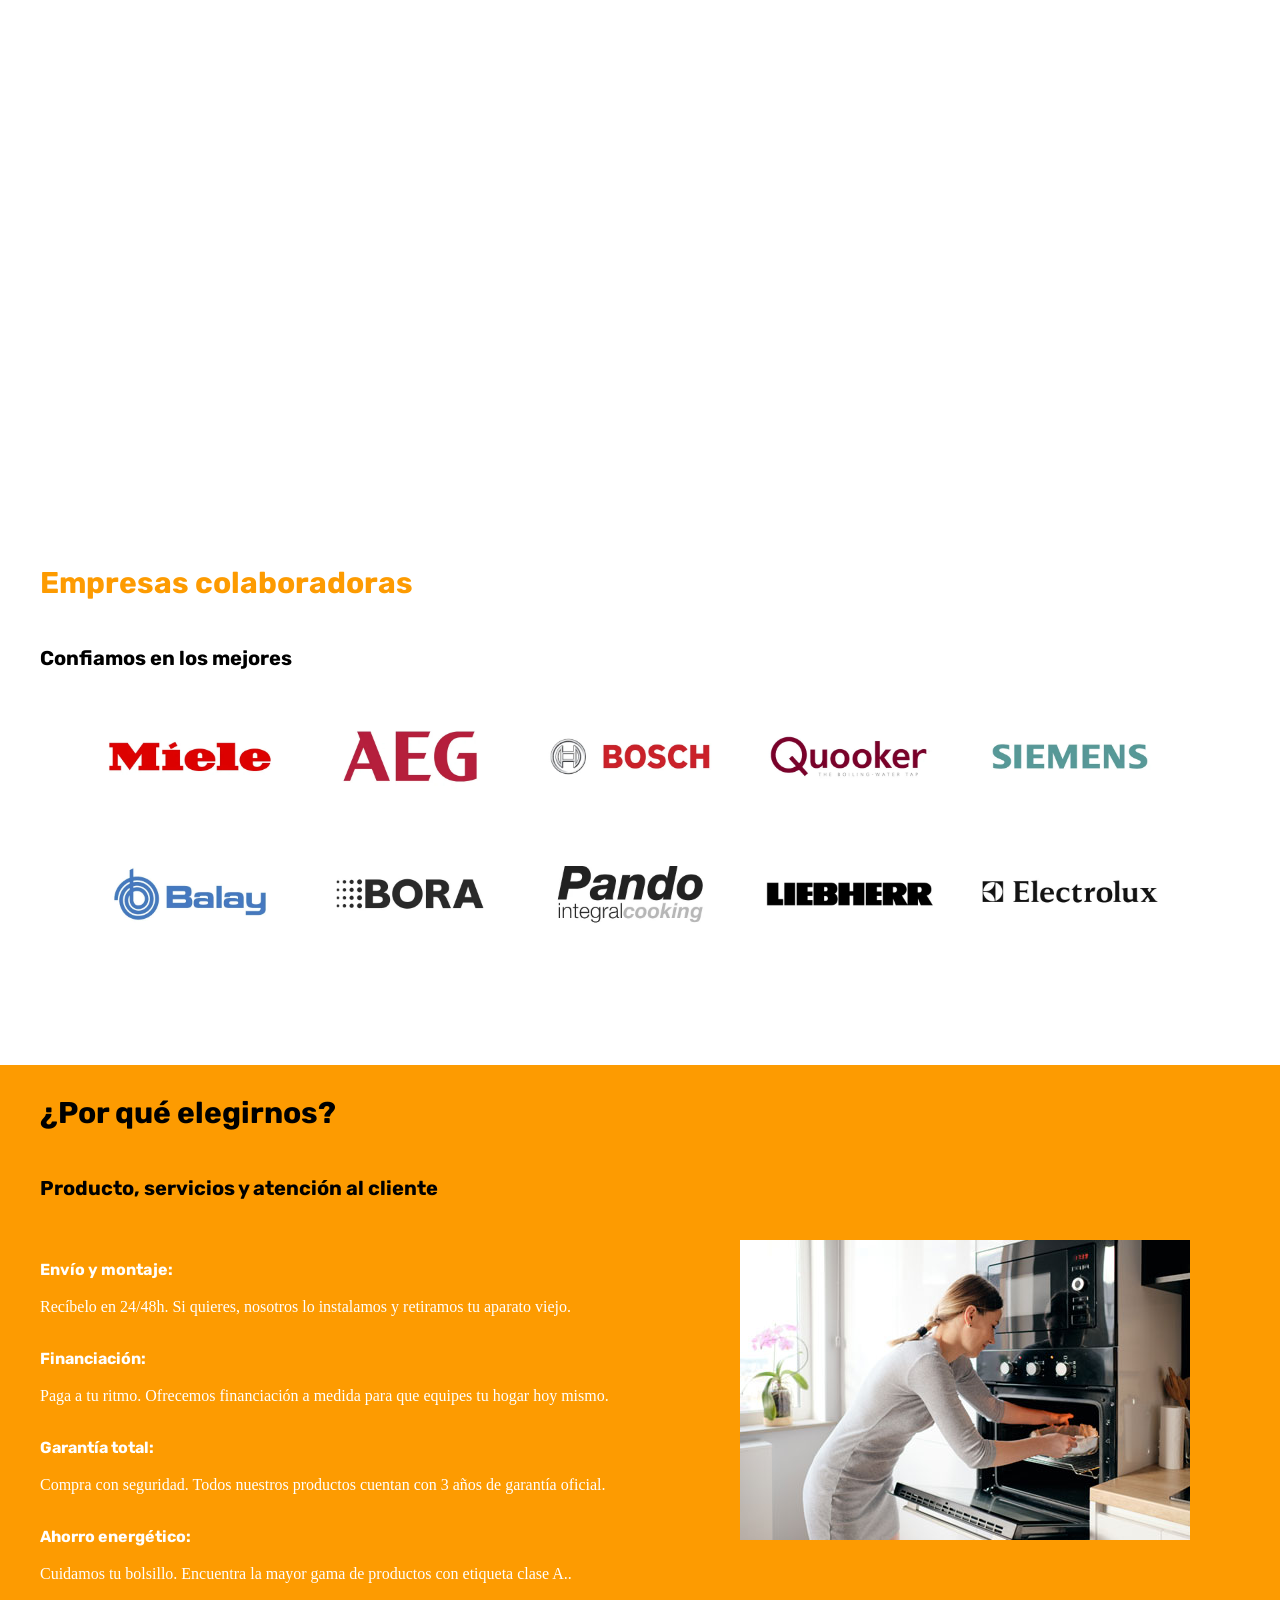
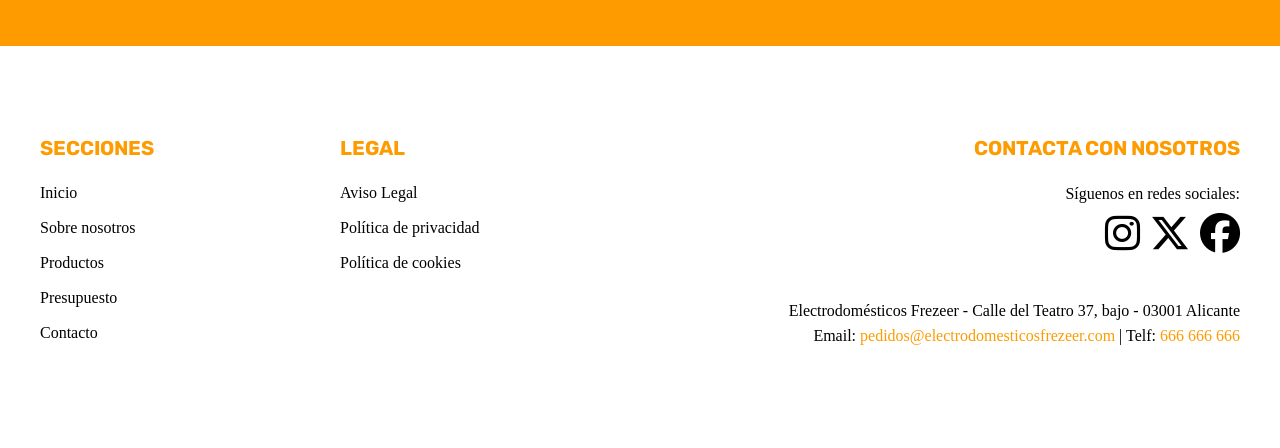
==== commit 386acad1: "Actualización de h2" ====
--- a/contacto.html
+++ b/contacto.html
@@ -8,6 +8,7 @@
     	<meta name="viewport" content="width=device-width, initial-scale=1.0">
 		<link rel="stylesheet" href="./assets/css/estilos.css">
 		<link rel="stylesheet" href="https://cdnjs.cloudflare.com/ajax/libs/font-awesome/6.5.2/css/all.min.css">
+		<link rel="icon" href="assets/img/favicon.png" type="image/png">
 	</head>
 
 	<body>
@@ -51,6 +52,7 @@
             	<h1>CONTACTO</h1>
             	<div class="centro">
 		            <article>
+		            	<h2>Te recibiremos con la mejor sonrisa</h2>
 		            	<p>Lorem ipsum dolor sit amet, consectetur adipiscing elit. Donec maximus, risus in scelerisque aliquam, sapien sapien dapibus leo, ac efficitur nisl erat eget metus. Lorem ipsum dolor sit amet, consectetur adipiscing elit. Donec maximus, risus in scelerisque aliquam, sapien sapien dapibus leo, ac efficitur nisl erat eget metus.</p>
 		            </article>
 		        </div>
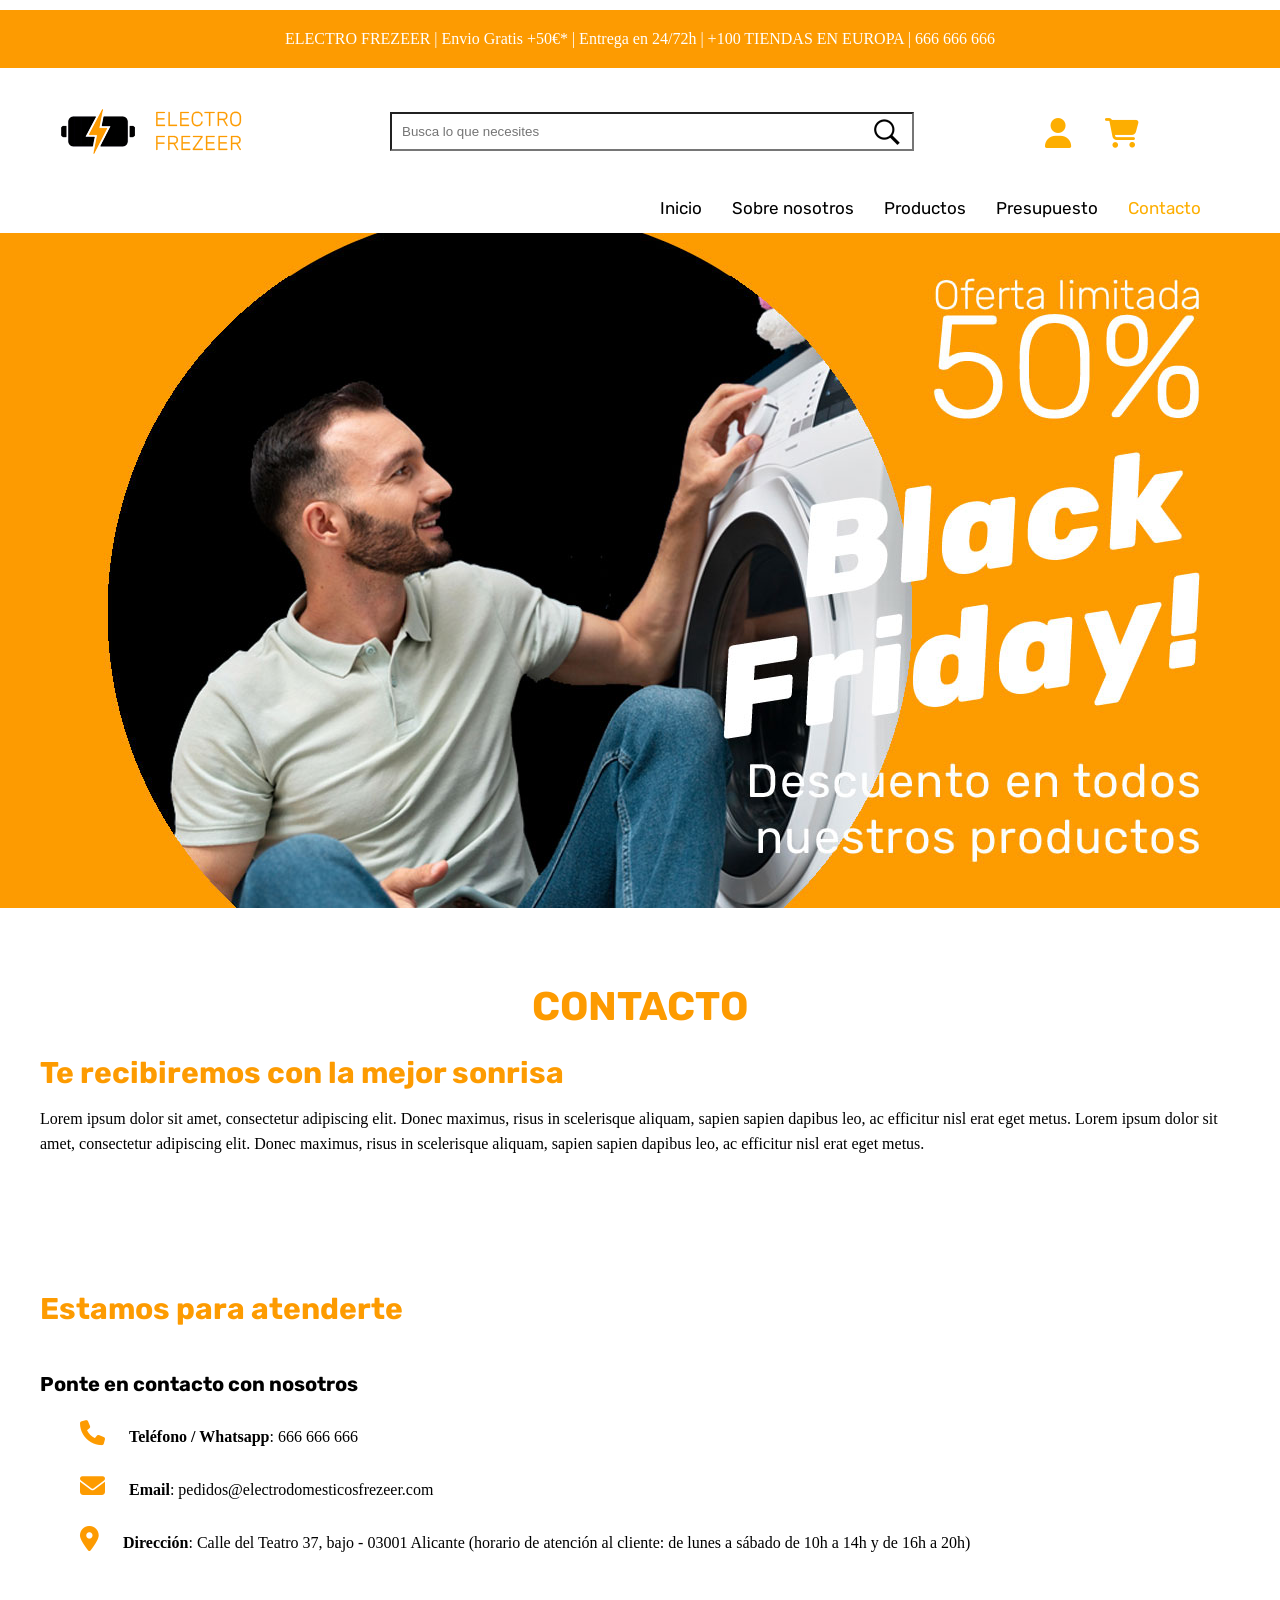
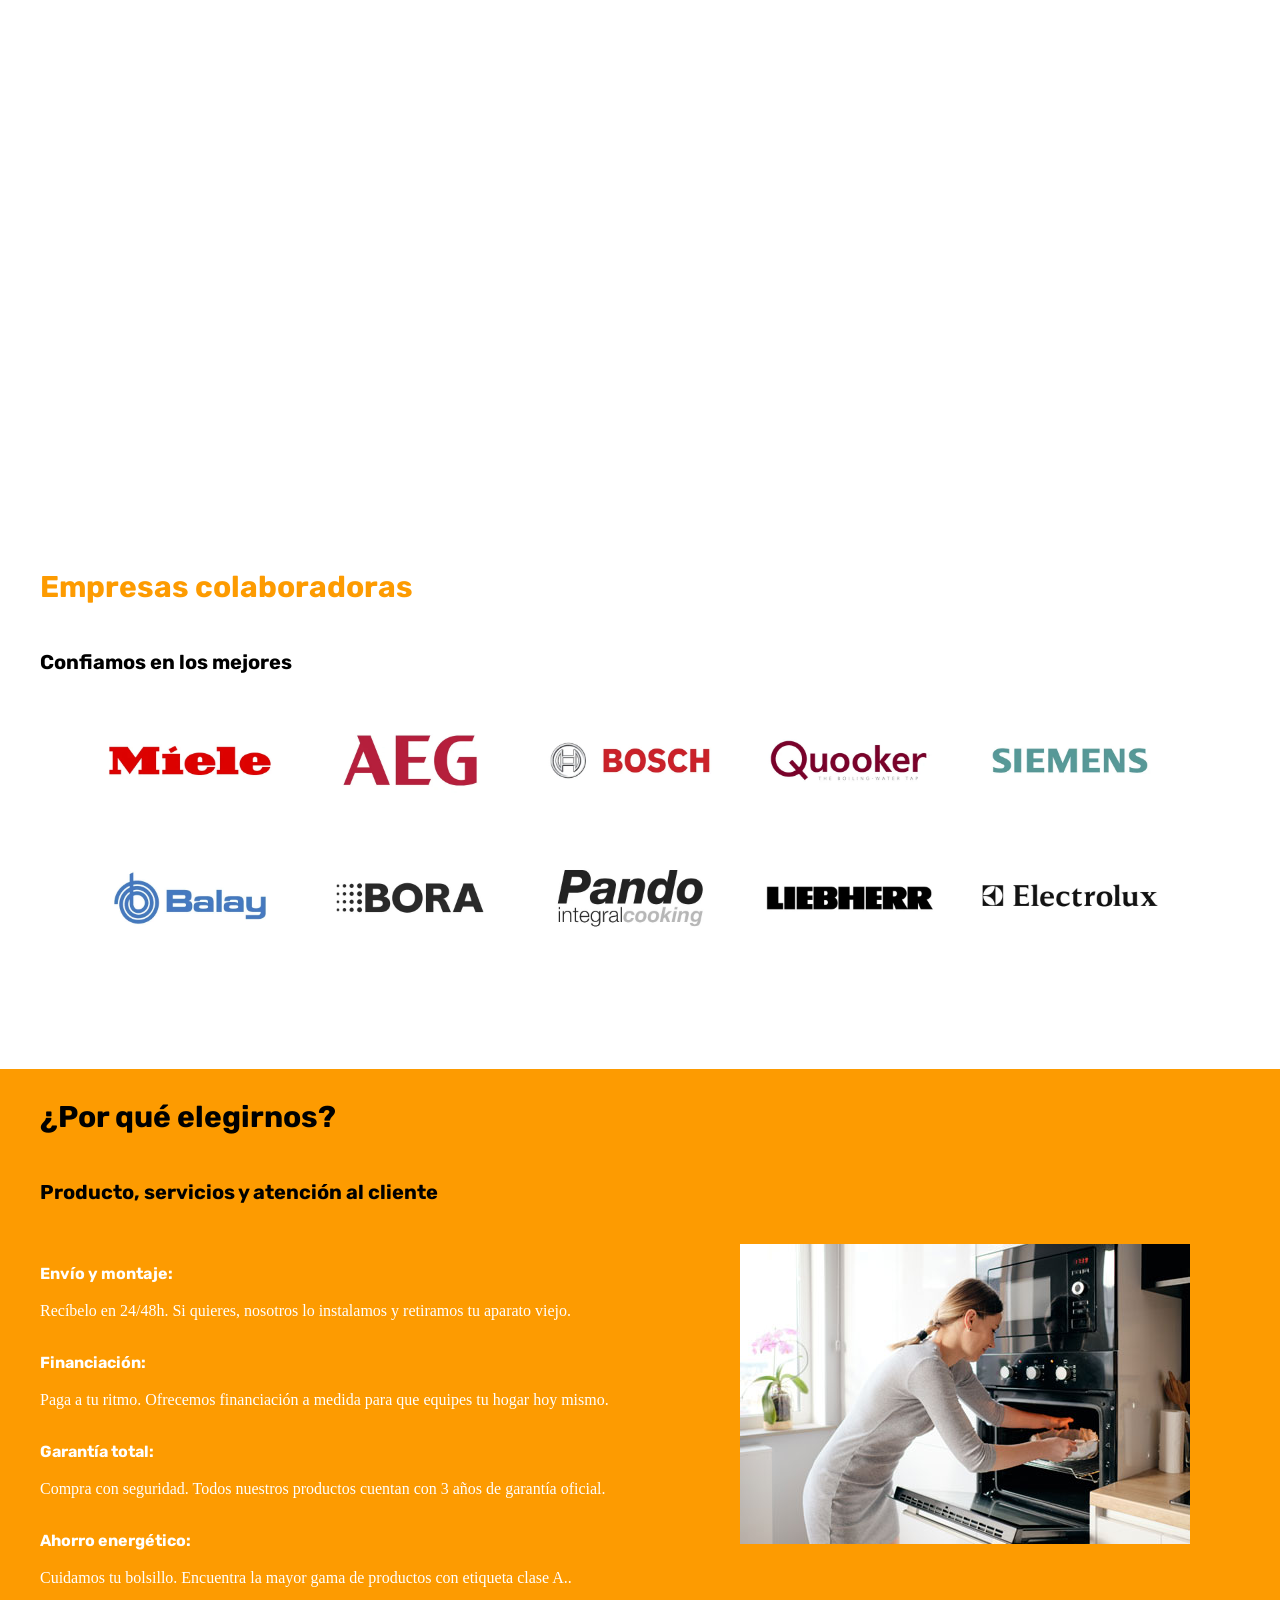
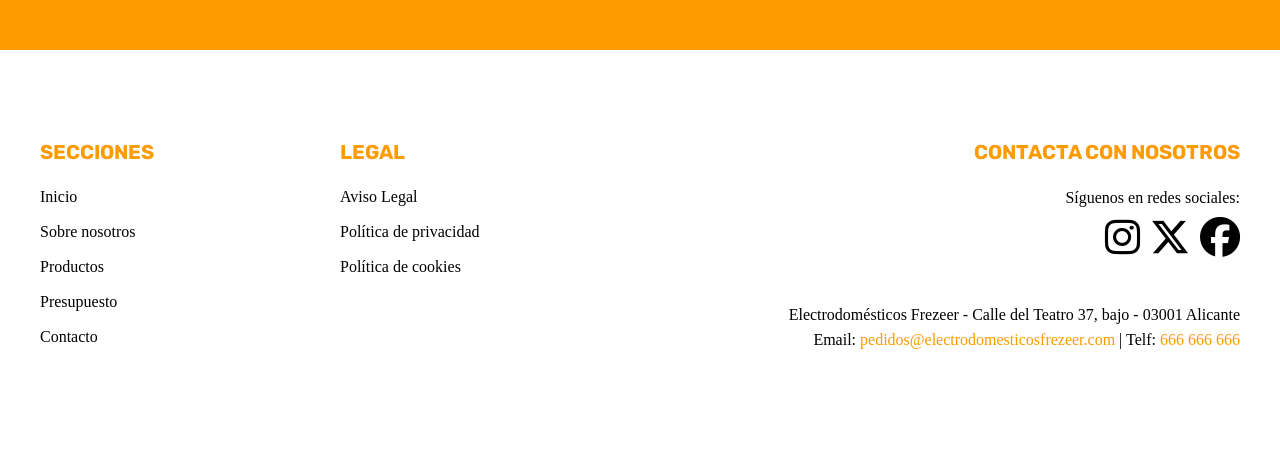
==== commit 488895a4: "Actualizo contacto.html" ====
--- a/contacto.html
+++ b/contacto.html
@@ -64,7 +64,7 @@
         		<div class="centro">
         			<h2>Estamos para atenderte</h2>
 		            <article>
-		            	<p>Puedes contactar con nosotros de como quieras:</p>
+		            	<h3>Ponte en contacto con nosotros</h3>
 		                <ul class="contacto">
 		                	<li>
 		                		<p><i class="fa-solid fa-phone icono-contacto" title="Teléfono / Whatsapp"></i>  <strong>Teléfono / Whatsapp</strong>: 666 666 666</p>
